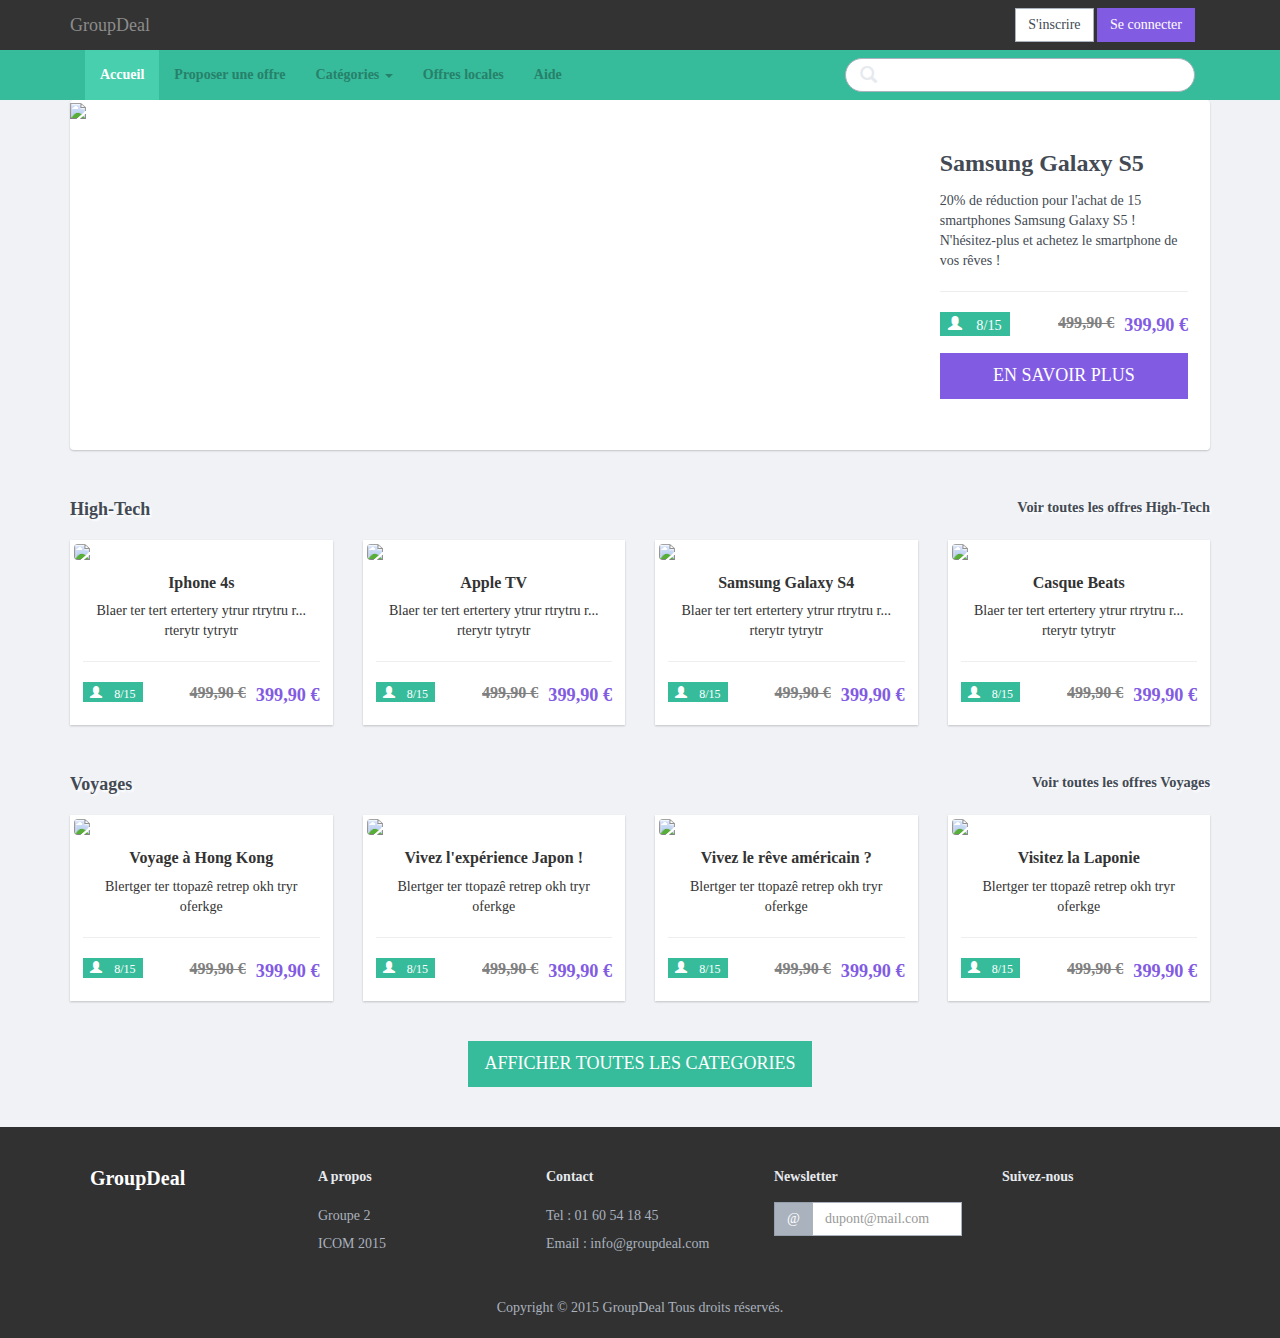
==== app/components/home/index.html @ 7f579e36 "add home component" ====
<!DOCTYPE html>
<html ng-app='app'>
	<head>
		<meta charset="utf-8">
        
		<title>GroupDeal</title>
        
		<meta name="viewport" content="initial-scale=1,maximum-scale=1,user-scalable=no">
        
		<link rel="stylesheet" href="../../../assets/style/bootstrap/css/bootstrap.min.css">
		<link rel="stylesheet" href="../../../assets/style/bootflat/css/bootflat.min.css">
		<link rel="stylesheet" href="../../../assets/style/customcss/groupdeal.css">
        <link rel="stylesheet" type="text/css" href="http://fonts.googleapis.com/css?family=Raleway:300,400,500,600,700,800">

		<script type="text/javascript" src="http://w.sharethis.com/button/buttons.js"></script>
		<script type="text/javascript">
			stLight.options({publisher: "13577a47-f840-4d71-875f-cb350f617fa9", doNotHash: false, doNotCopy: false, hashAddressBar: false});
		</script>
        

	</head>

	<body style="background-color : rgb(241,242,246);">
        
        <!-- Header -->
        <gd-header></gd-header>

        
		<div class="container mainblock">
            
            <!-- Hot offer of the day --> 
			<div class="jumbotron">
				<div class="row row2">
					<div class="jumbotron-photo col-md-9">
						<img src="assets/hottopic/samsung.jpg">
					</div>
					<div class="jumbotron-contents col-md-3">
						<h2><strong>Samsung Galaxy S5</strong></h2>
						<p>20% de réduction pour l'achat de 15 smartphones Samsung Galaxy S5 ! N'hésitez-plus et achetez le smartphone de vos rêves !</p>

						<hr>
						<div>
                            <h4><span class="label label-info requestinfo"><span class="glyphicon glyphicon-user"> 8/15</span></span></h4>
							<label class="newprice">399,90 €</label>
							<label class="oldprice">499,90 €</label>
						</div>

						<button type="button" class="btn btn-lg btn-groupdeal btn-dayoffer">EN SAVOIR PLUS</button>
						
					</div>
				</div>
			</div>

			<div class="categorie bodystyle">
				<div class="row">
					<h2 class="cat-title">High-Tech  <span class="moreof"><a href="#">Voir toutes les offres High-Tech</a></span></h2>
					<div class="row">
						<div class="col-sm-6 col-md-3">
							<a href="#">
								<div class="thumbnail"><img class="img-rounded" src="assets/thumbnails/iphone4s.jpg">
									<div class="caption text-center">
										<h3>Iphone 4s</h3>
										<p>Blaer  ter tert ertertery ytrur rtrytru r... rterytr tytrytr</p>
										<hr>
										<div class="offerinfo">
                                            <h4><span class="label label-info requestinfo"><span class="glyphicon glyphicon-user"> 8/15</span></span></h4>
											<label class="newprice">399,90 €</label>
											<label class="oldprice">499,90 €</label>
										</div>
									</div>
								</div>
							</a>
						</div>
						<div class="col-sm-6 col-md-3">
							<a href="#">
								<div class="thumbnail"><img class="img-rounded" src="assets/thumbnails/appletv.jpg">
									<div class="caption text-center">
										<h3>Apple TV</h3>
										<p>Blaer  ter tert ertertery ytrur rtrytru r... rterytr tytrytr</p>
										<hr>
										<div class="offerinfo">
											<h4><span class="label label-info requestinfo"><span class="glyphicon glyphicon-user"> 8/15</span></h4>
											<label class="newprice">399,90 €</label>
											<label class="oldprice">499,90 €</label>
										</div>
									</div>
								</div>
							</a>
						</div>
						<div class="col-sm-6 col-md-3">
							<a href="#">
								<div class="thumbnail"><img class="img-rounded" src="assets/thumbnails/samsungs4.jpg">
									<div class="caption text-center">
										<h3>Samsung Galaxy S4</h3>
										<p>Blaer  ter tert ertertery ytrur rtrytru r... rterytr tytrytr</p>
										<hr>
										<div class="offerinfo">
											<h4><span class="label label-info requestinfo"><span class="glyphicon glyphicon-user"> 8/15</span></h4>
											<label class="newprice">399,90 €</label>
											<label class="oldprice">499,90 €</label>
										</div>
									</div>
								</div>
							</a>
						</div>
						<div class="col-sm-6 col-md-3">
							<a href="#">
								<div class="thumbnail"><img class="img-rounded" src="assets/thumbnails/beats.jpg">
									<div class="caption text-center">
										<h3>Casque Beats</h3>
										<p>Blaer  ter tert ertertery ytrur rtrytru r... rterytr tytrytr</p>
										<hr>
										<div class="offerinfo">
											<h4><span class="label label-info requestinfo"><span class="glyphicon glyphicon-user"> 8/15</span></h4>
											<label class="newprice">399,90 €</label>
											<label class="oldprice">499,90 €</label>
										</div>
									</div>
								</div>
							</a>
						</div>
					</div>
				</div>

				<div class="row">
					<h2 class="cat-title">Voyages  <span class="moreof"><a href="#">Voir toutes les offres Voyages</a></span></h2>
					<div class="row">
						<div class="col-sm-6 col-md-3">
							<a href="#">
								<div class="thumbnail"><img class="img-rounded" src="assets/thumbnails/hk.jpg">
									<div class="caption text-center">
										<h3>Voyage à Hong Kong</h3>
										<p>Blertger ter ttopazê retrep okh tryr oferkge</p>
										<hr>
										<div class="offerinfo">
											<h4><span class="label label-info requestinfo"><span class="glyphicon glyphicon-user"> 8/15</span></h4>
											<label class="newprice">399,90 €</label>
											<label class="oldprice">499,90 €</label>
										</div>
									</div>
								</div>
							</a>
						</div>
						<div class="col-sm-6 col-md-3">
							<a href="#">
								<div class="thumbnail"><img class="img-rounded" src="assets/thumbnails/tokyo.jpg">
									<div class="caption text-center">
										<h3>Vivez l'expérience Japon !</h3>
										<p>Blertger ter ttopazê retrep okh tryr oferkge</p>
										<hr>
										<div class="offerinfo">
											<h4><span class="label label-info requestinfo"><span class="glyphicon glyphicon-user"> 8/15</span></h4>
											<label class="newprice">399,90 €</label>
											<label class="oldprice">499,90 €</label>
										</div>
									</div>
								</div>
							</a>
						</div>
						<div class="col-sm-6 col-md-3">
							<a href="#">
								<div class="thumbnail"><img class="img-rounded" src="assets/thumbnails/ny.jpg">
									<div class="caption text-center">
										<h3>Vivez le rêve américain ?</h3>
										<p>Blertger ter ttopazê retrep okh tryr oferkge</p>
										<hr>
										<div class="offerinfo">
											<h4><span class="label label-info requestinfo"><span class="glyphicon glyphicon-user"> 8/15</span></h4>
											<label class="newprice">399,90 €</label>
											<label class="oldprice">499,90 €</label>
										</div>
									</div>
								</div>
							</a>
						</div>
						<div class="col-sm-6 col-md-3">
							<a href="#">
								<div class="thumbnail"><img class="img-rounded" src="assets/thumbnails/laponie.jpg">
									<div class="caption text-center">
										<h3>Visitez la Laponie</h3>
										<p>Blertger ter ttopazê retrep okh tryr oferkge</p>
										<hr>
										<div class="offerinfo">
											<h4><span class="label label-info requestinfo"><span class="glyphicon glyphicon-user"> 8/15</span></h4>
											<label class="newprice">399,90 €</label>
											<label class="oldprice">499,90 €</label>
										</div>
									</div>
								</div>
							</a>
						</div>
					</div>
				</div>

				<div class="row text-center">
					<button type="button" class="showmore btn btn-lg btn-info">AFFICHER TOUTES LES CATEGORIES</button>
				</div>
			</div>
		</div>
                        
        <gd-footer></gd-footer>

        <!-- Jquery bootstrap bootflat -->
		<script type="text/javascript" src="../../../assets/js/vendor/jquery-1.11.2.min.js"></script>
		<script type="text/javascript" src="../../../assets/js/bootstrap/bootstrap.min.js"></script>
		<script type="text/javascript" src="../../../assets/js/bootflat/icheck.min.js"></script>
		<script type="text/javascript" src="../../../assets/js/bootflat/jquery.fs.selecter.min.js"></script>
		<script type="text/javascript" src="../../../assets/js/bootflat/jquery.fs.stepper.min.js"></script>
                        
        <!-- Angularjs related js files -->
        <script type="text/javascript" src="../../../assets/js/angular/angular.min.js"></script>
        <script type="text/javascript" src="../../app.module.js"></script>
                        
        <script type="text/javascript" src="../../shared/header/header.module.js"></script>
        <script type="text/javascript" src="../../shared/header/header.directive.js"></script>
        
        <script type="text/javascript" src="../../shared/footer/footer.module.js"></script>
        <script type="text/javascript" src="../../shared/footer/footer.directive.js"></script>
                        
        <script type="text/javascript" src="../home/home.module.js"></script>
        
        <!-- External plugins -->
        <script type="text/javascript" src="http://w.sharethis.com/button/buttons.js"></script>
		<script type="text/javascript">
			stLight.options({publisher: "13577a47-f840-4d71-875f-cb350f617fa9", doNotHash: false, doNotCopy: false, hashAddressBar: false});
		</script>

	</body>
</html>
---- assets/style/bootflat/css/bootflat.min.css ----
/*
 * bootflat 2.0.4
 *
 * Description: BOOTFLAT is an open source Flat UI KIT based on Bootstrap 3.2.0 CSS framework. It provides a faster, easier and less repetitive way for web developers to create elegant web apps.
 *
 * Homepage: http://bootflat.github.com/
 *
 * By @Flathemes <info@flathemes.com>
 *
 * Last modify time: 2014-09-03
 *
 * Licensed under the MIT license. Please see LICENSE for more information.
 *
 * Copyright 2013 FLATHEMES.
 *
 */

body{font-family:'Open Sans','Helvetica Neue',Helvetica,Arial,sans-serif;color:#434a54;background-color:#fff}a{color:#3bafda;text-decoration:none}a:focus,a:hover{color:#4fc1e9;text-decoration:none}a:focus{outline:0}.h1,.h2,.h3,.h4,.h5,.h6,h1,h2,h3,h4,h5,h6{font-family:inherit;font-weight:700;line-height:1.1;color:inherit}.h1 small,.h2 small,.h3 small,.h4 small,.h5 small,.h6 small,h1 small,h2 small,h3 small,h4 small,h5 small,h6 small{color:#e7e9ec}h1,h2,h3{margin-top:30px;margin-bottom:15px}h4,h5,h6{margin-top:15px;margin-bottom:15px}h6{font-weight:400}.h1,h1{font-size:51px}.h2,h2{font-size:43px}.h3,h3{font-size:30px}.h4,h4{font-size:19px}.h5,h5{font-size:18px}.h6,h6{font-size:14px}blockquote{border-left:3px solid #ccd1d9}.img-rounded{border-radius:4px;-webkit-border-radius:4px;-moz-border-radius:4px}.img-comment{margin:24px 0;font-size:15px;font-style:italic;line-height:1.2}.btn{color:#fff}.btn,.btn.disabled,.btn[disabled]{background-color:#aab2bd;border-color:#aab2bd}.btn.active,.btn:active,.btn:focus,.btn:hover{color:#fff;background-color:#ccd1d9;border-color:#ccd1d9;outline:0!important}.btn.active,.btn:active{-webkit-box-shadow:inset 0 1px 2px rgba(0,0,0,.125);-moz-box-shadow:inset 0 1px 2px rgba(0,0,0,.125);box-shadow:inset 0 1px 2px rgba(0,0,0,.125)}.btn.disabled,.btn[disabled]{filter:alpha(opacity=45);opacity:.45}.btn-link,.btn-link.active,.btn-link.disabled,.btn-link:active,.btn-link:focus,.btn-link:hover,.btn-link[disabled]{color:#3bafda;background-color:transparent; border-color:transparent;-webkit-box-shadow:none;-moz-box-shadow:none;box-shadow:none}.btn-link:focus,.btn-link:hover{text-decoration:underline}.btn-default{color:#434a54;border-color:#aab2bd!important}.btn-default.active,.btn-default:active,.btn-default:focus,.btn-default:hover{background-color:#ccd1d9;border-color:#ccd1d9}.btn-default,.btn-default.disabled,.btn-default[disabled]{background-color:#fff}.open .dropdown-toggle.btn-default{background-color:#ccd1d9;border-color:#ccd1d9}.btn-primary,.btn-primary.active,.btn-primary.disabled,.btn-primary:active,.btn-primary[disabled]{background-color:#3bafda;border-color:#3bafda}.btn-primary:focus,.btn-primary:hover,.open .dropdown-toggle.btn-primary{background-color:#4fc1e9;border-color:#4fc1e9}.btn-info,.btn-info.active,.btn-info.disabled,.btn-info:active,.btn-info[disabled]{background-color:#37bc9b;border-color:#37bc9b}.btn-info:focus,.btn-info:hover,.open .dropdown-toggle.btn-info{background-color:#48cfad;border-color:#48cfad}.btn-success,.btn-success.active,.btn-success.disabled,.btn-success:active,.btn-success[disabled]{background-color:#8cc152;border-color:#8cc152}.btn-success:focus,.btn-success:hover,.open .dropdown-toggle.btn-success{background-color:#a0d468;border-color:#a0d468}.btn-warning,.btn-warning.active,.btn-warning.disabled,.btn-warning:active,.btn-warning[disabled]{background-color:#f6bb42;border-color:#f6bb42}.btn-warning:focus,.btn-warning:hover,.open .dropdown-toggle.btn-warning{background-color:#ffce54;border-color:#ffce54}.btn-danger,.btn-danger .open .dropdown-toggle.btn,.btn-danger.active,.btn-danger.disabled,.btn-danger:active,.btn-danger[disabled]{background-color:#da4453;border-color:#da4453}.btn-danger:focus,.btn-danger:hover,.open .dropdown-toggle.btn-danger{background-color:#ed5565;border-color:#ed5565}.btn-group.open .dropdown-toggle{-webkit-box-shadow:inset 0 1px 2px rgba(0,0,0,.125);-moz-box-shadow:inset 0 1px 2px rgba(0,0,0,.125);box-shadow:inset 0 1px 2px rgba(0,0,0,.125)}.btn-group .btn{border-left-color:#96a0ad}.btn-group .btn-default.active,.btn-group .btn-default:active,.btn-group .btn-default:focus,.btn-group.open .btn-default.dropdown-toggle{color:#fff}.btn-group .btn-primary,.btn-group .btn-primary.active,.btn-group .btn-primary:active,.btn-group .btn-primary:focus{border-left-color:#269ecb}.btn-group .btn-success,.btn-group .btn-success.active,.btn-group .btn-success:active,.btn-group .btn-success:focus{border-left-color:#7ab03f}.btn-group .btn-warning,.btn-group .btn-warning.active,.btn-group .btn-warning:active,.btn-group .btn-warning:focus{border-left-color:#efa50b}.btn-group .btn-danger,.btn-group .btn-danger.active,.btn-group .btn-danger:active,.btn-group .btn-danger:focus{border-left-color:#d1293a}.btn-group .btn-info,.btn-group .btn-info.active,.btn-group .btn-info:active,.btn-group .btn-info:focus{border-left-color:#2fa084}.btn-group .btn-danger:first-child,.btn-group .btn-info:first-child,.btn-group .btn-primary:first-child,.btn-group .btn-success:first-child,.btn-group .btn-warning:first-child,.btn-group .btn:first-child{border-left-color:transparent}.btn-group-vertical .btn,.btn-group-vertical .btn-group .btn-primary{border-top-color:#96a0ad!important}.btn-group-vertical .btn-group .btn-primary,.btn-group-vertical .btn-primary,.btn-group-vertical .btn-primary.active,.btn-group-vertical .btn-primary:active,.btn-group-vertical .btn-primary:focus{border-top-color:#269ecb!important}.btn-group-vertical .btn-group .btn-success,.btn-group-vertical .btn-success,.btn-group-vertical .btn-success.active,.btn-group-vertical .btn-success:active,.btn-group-vertical .btn-success:focus{border-top-color:#7ab03f!important}.btn-group-vertical .btn-group .btn-warning,.btn-group-vertical .btn-warning,.btn-group-vertical .btn-warning.active,.btn-group-vertical .btn-warning:active,.btn-group-vertical .btn-warning:focus{border-top-color:#efa50b!important}.btn-group-vertical .btn-danger,.btn-group-vertical .btn-danger.active,.btn-group-vertical .btn-danger:active,.btn-group-vertical .btn-danger:focus,.btn-group-vertical .btn-group .btn-danger{border-top-color:#d1293a!important}.btn-group-vertical .btn-group .btn-info,.btn-group-vertical .btn-info,.btn-group-vertical .btn-info.active,.btn-group-vertical .btn-info:active,.btn-group-vertical .btn-info:focus{border-top-color:#2fa084!important}.btn-group-vertical .btn-danger:first-child,.btn-group-vertical .btn-info:first-child,.btn-group-vertical .btn-primary:first-child,.btn-group-vertical .btn-success:first-child,.btn-group-vertical .btn-warning:first-child,.btn-group-vertical .btn:not(.btn-default):first-child{border-top:none}.badge,.label{background-color:#aab2bd}.badge-default,.label-default{color:#434a54;background-color:#fff; border:1px solid #aab2bd}.badge-primary,.label-primary{background-color:#3bafda;border-color:#3bafda}.badge-success,.label-success{background-color:#8cc152;border-color:#8cc152}.badge-danger,.label-danger{background-color:#da4453;border-color:#da4453}.badge-warning,.label-warning{background-color:#f6bb42;border-color:#f6bb42}.badge-info,.label-info{background-color:#37bc9b;border-color:#37bc9b}.tooltip-inner{color:#fff;background-color:#434a54}.tooltip.top .tooltip-arrow,.tooltip.top-left .tooltip-arrow,.tooltip.top-right .tooltip-arrow{border-top-color:#434a54}.tooltip.right .tooltip-arrow{border-right-color:#434a54}.tooltip.left .tooltip-arrow{border-left-color:#434a54}.tooltip.bottom .tooltip-arrow,.tooltip.bottom-left .tooltip-arrow,.tooltip.bottom-right .tooltip-arrow{border-bottom-color:#434a54}.popover{color:#fff; background-color:#434a54;border-color:#434a54}.popover-title{padding-bottom:0;font-weight:700;color:#aab2bd;background-color:transparent;border-bottom:none}.popover.top .arrow,.popover.top .arrow:after{border-top-color:#434a54}.popover.right .arrow,.popover.right .arrow:after{border-right-color:#434a54}.popover.bottom .arrow,.popover.bottom .arrow:after{border-bottom-color:#434a54}.popover.left .arrow,.popover.left .arrow:after{border-left-color:#434a54}.progress{background-color:#e6e9ed;-webkit-box-shadow:none;-moz-box-shadow:none;box-shadow:none}.progress-bar{background-color:#3bafda;-webkit-box-shadow:none;-moz-box-shadow:none;box-shadow:none}.progress-bar-success{background-color:#8cc152}.progress-bar-info{background-color:#37bc9b}.progress-bar-warning{background-color:#f6bb42}.progress-bar-danger{background-color:#da4453}.breadcrumb{color:#434a54;background-color:#e6e9ed}.breadcrumb>.active{color:#434a54}.breadcrumb a{color:#3bafda}.breadcrumb-arrow{height:36px; padding:0;line-height:36px;list-style:none;background-color:#e6e9ed}.breadcrumb-arrow li:first-child a{border-radius:4px 0 0 4px;-webkit-border-radius:4px 0 0 4px;-moz-border-radius:4px 0 0 4px}.breadcrumb-arrow li,.breadcrumb-arrow li a,.breadcrumb-arrow li span{display:inline-block;vertical-align:top}.breadcrumb-arrow li:not(:first-child){margin-left:-5px}.breadcrumb-arrow li+li:before{padding:0;content:""}.breadcrumb-arrow li span{padding:0 10px}.breadcrumb-arrow li a,.breadcrumb-arrow li:not(:first-child) span{height:36px; padding:0 10px 0 25px;line-height:36px}.breadcrumb-arrow li:first-child a{padding:0 10px}.breadcrumb-arrow li a{position:relative;color:#fff;text-decoration:none;background-color:#3bafda;border:1px solid #3bafda}.breadcrumb-arrow li:first-child a{padding-left:10px}.breadcrumb-arrow li a:after,.breadcrumb-arrow li a:before{position:absolute;top:-1px;width:0;height:0;content:'';border-top:18px solid transparent;border-bottom:18px solid transparent}.breadcrumb-arrow li a:before{right:-10px;z-index:3;border-left-color:#3bafda;border-left-style:solid;border-left-width:11px}.breadcrumb-arrow li a:after{right:-11px;z-index:2;border-left:11px solid #2494be}.breadcrumb-arrow li a:focus,.breadcrumb-arrow li a:hover{background-color:#4fc1e9;border:1px solid #4fc1e9}.breadcrumb-arrow li a:focus:before,.breadcrumb-arrow li a:hover:before{border-left-color:#4fc1e9}.breadcrumb-arrow li a:active{background-color:#2494be;border:1px solid #2494be}.breadcrumb-arrow li a:active:after,.breadcrumb-arrow li a:active:before{border-left-color:#2494be}.breadcrumb-arrow li span{color:#434a54}.pagination>li>a,.pagination>li>span{color:#434a54;background-color:#fff;border-color:#ccd1d9}.pagination>li>a:focus,.pagination>li>a:hover,.pagination>li>span:focus,.pagination>li>span:hover{color:#fff;background-color:#ccd1d9;border-color:#ccd1d9}.pagination>.active>a,.pagination>.active>a:focus,.pagination>.active>a:hover,.pagination>.active>span,.pagination>.active>span:focus,.pagination>.active>span:hover{color:#fff;background-color:#8cc152;border-color:#8cc152}.pagination>.disabled>a,.pagination>.disabled>a:focus,.pagination>.disabled>a:hover,.pagination>.disabled>span,.pagination>.disabled>span:focus,.pagination>.disabled>span:hover{color:#e6e9ed;background-color:#fff;border-color:#ccd1d9}.pager li>a,.pager li>span{color:#fff;background-color:#8cc152;border-color:#8cc152}.pager li>a:focus,.pager li>a:hover{background-color:#a0d468;border-color:#a0d468}.pager .disabled>a,.pager .disabled>a:focus,.pager .disabled>a:hover,.pager .disabled>span{color:#e6e9ed;background-color:#fff;border-color:#e6e9ed}.form-control{color:#434a54;border-color:#aab2bd}.form-control,.form-control:focus{-webkit-box-shadow:none;-moz-box-shadow:none;box-shadow:none}.form-control:focus{border-color:#3bafda}.form-control:-ms-input-placeholder,.form-control::-moz-placeholder,.form-control::-webkit-input-placeholder{color:#e6e9ed}.form-control.disabled,.form-control[disabled]{background-color:#e6e9ed;border-color:#e6e9ed}.input-group-btn .btn+.btn{border-color:#96a0ad;border-style:solid; border-width:1px}.input-group-btn .btn+.btn.btn-default{border-color:#ededed}.input-group-btn .btn+.btn.btn-primary{border-color:#269ecb}.input-group-btn .btn+.btn.btn-info{border-color:#2fa084}.input-group-btn .btn+.btn.btn-success{border-color:#7ab03f}.input-group-btn .btn+.btn.btn-warning{border-color:#f4af20}.input-group-btn .btn+.btn.btn-danger{border-color:#d1293a}.input-group-addon{color:#fff;background-color:#aab2bd;border-color:#96a0ad}.input-group-addon .checkbox,.input-group-addon .radio{margin:-3px 0 -4px!important}.form-search .search-query,.form-search .search-query:first-child,.form-search .search-query:last-child{padding:0 17px;border-radius:17px;-webkit-border-radius:17px;-moz-border-radius:17px}.input-group .form-control:last-child{border-top-left-radius:0;border-bottom-left-radius:0;-webkit-border-top-left-radius:0;-moz-border-radius-topleft:0;-webkit-border-bottom-left-radius:0;-moz-border-radius-bottomleft:0}.input-group .form-control:first-child{border-top-right-radius:0;border-bottom-right-radius:0;-webkit-border-top-right-radius:0;-moz-border-radius-topright:0;-webkit-border-bottom-right-radius:0;-moz-border-radius-bottomright:0}.form-search .btn{border-radius:17px;-webkit-border-radius:17px;-moz-border-radius:17px}.search-only{position:relative}.search-only .search-icon{position:absolute;top:2px;left:8.5px;z-index:20;width:30px;font-size:17px;line-height:30px;color:#e6e9ed;text-align:center}.search-only .form-control:last-child{padding-left:40px}.has-success .checkbox,.has-success .checkbox-inline,.has-success .control-label,.has-success .help-block,.has-success .radio,.has-success .radio-inline{color:#8cc152}.has-success .form-control,.has-success .form-control:focus{border-color:#8cc152;-webkit-box-shadow:none;-moz-box-shadow:none;box-shadow:none}.has-success .input-group-addon{background-color:#8cc152;border-color:#8cc152}.has-success .form-control-feedback{color:#8cc152}.has-warning .checkbox,.has-warning .checkbox-inline,.has-warning .control-label,.has-warning .help-block,.has-warning .radio,.has-warning .radio-inline{color:#f6bb42}.has-warning .form-control,.has-warning .form-control:focus{border-color:#f6bb42;-webkit-box-shadow:none;-moz-box-shadow:none;box-shadow:none}.has-warning .input-group-addon{background-color:#f6bb42;border-color:#f6bb42}.has-warning .form-control-feedback{color:#f6bb42}.has-error .checkbox,.has-error .checkbox-inline,.has-error .control-label,.has-error .help-block,.has-error .radio,.has-error .radio-inline{color:#da4453}.has-error .form-control,.has-error .form-control:focus{border-color:#da4453;-webkit-box-shadow:none;-moz-box-shadow:none;box-shadow:none}.has-error .input-group-addon{background-color:#da4453;border-color:#da4453}.has-error .form-control-feedback{color:#da4453}.stepper .stepper-input{overflow:hidden;-moz-appearance:textfield}.stepper .stepper-input::-webkit-inner-spin-button,.stepper .stepper-input::-webkit-outer-spin-button{-webkit-appearance:none;margin:0}.stepper .stepper-arrow{position:absolute;right:15px;display:block;width:20px;height:50%;text-indent:-99999px;cursor:pointer; background-color:#3bafda}.stepper .stepper-arrow:active,.stepper .stepper-arrow:hover{background-color:#4fc1e9}.stepper .up{top:0;border:1px solid #269ecb;border-top-right-radius:3px;-webkit-border-top-right-radius:3px;-moz-border-radius-topright:3px}.stepper .down{bottom:0;border-bottom-right-radius:3px;-webkit-border-bottom-right-radius:3px;-moz-border-radius-bottomright:3px}.stepper .down::before,.stepper .up::before{position:absolute;width:0;height:0; content:"";border-right:4px solid transparent;border-left:4px solid transparent}.stepper .up::before{top:5px;left:5px;border-bottom:4px solid #fff}.stepper .down:before{bottom:5px;left:6px;border-top:4px solid #fff}.stepper.disabled .stepper-arrow{background-color:#3bafda;filter:alpha(opacity=45);opacity:.45}.selecter{position:relative;z-index:1; display:block;max-width:100%;outline:0}.selecter .selecter-element{position:absolute;left:0;z-index:0;display:none;width:100%;height:100%;filter:alpha(opacity=0);opacity:0;*left:-999999px}.selecter .selecter-element,.selecter .selecter-element:focus{outline:0;-webkit-tap-highlight-color:rgba(255,255,255,0);-webkit-tap-highlight-color:transparent}.selecter .selecter-selected{position:relative;z-index:2;display:block;padding:6px 10px;overflow:hidden;text-overflow:clip;cursor:pointer; background-color:#fff;border:1px solid #aab2bd;border-radius:4px;-webkit-border-radius:4px;-moz-border-radius:4px}.selecter .selecter-selected:after{position:absolute;top:14px;right:10px;width:0;height:0;content:"";border-top:4px solid #000;border-right:4px solid transparent;border-left:4px solid transparent}.selecter .selecter-options{position:absolute;top:100%;left:0;z-index:50;display:none;width:100%;max-height:260px;overflow:auto;overflow-x:hidden;background-color:#fff; border:1px solid #aab2bd;border-width:0 1px 1px;border-radius:0 0 4px 4px;-webkit-box-shadow:0 6px 12px rgba(0,0,0,.175);-moz-box-shadow:0 6px 12px rgba(0,0,0,.175);box-shadow:0 6px 12px rgba(0,0,0,.175);-webkit-border-radius:0 0 4px 4px;-moz-border-radius:0 0 4px 4px;*width:auto}.selecter .selecter-group{display:block;padding:5px 10px 4px;font-size:11px;color:#aab2bd;text-transform:uppercase;background-color:#f5f7fa; border-bottom:1px solid #e6e9ed}.selecter .selecter-item{display:block;width:100%;padding:6px 10px;margin:0;overflow:hidden;text-overflow:ellipsis;cursor:pointer; background-color:#fff;border-bottom:1px solid #e6e9ed}.selecter .selecter-item.selected{color:#fff;background-color:#3bafda;border-bottom-color:#4fc1e9}.selecter .selecter-item.disabled{color:#aab2bd;cursor:default}.selecter .selecter-item:first-child{border-radius:0;-webkit-border-radius:0;-moz-border-radius:0}.selecter .selecter-item:last-child{border-bottom:0;border-radius:0 0 4px 4px;-webkit-border-radius:0 0 4px 4px;-moz-border-radius:0 0 4px 4px}.selecter .selecter-item:hover{background-color:#e6e9ed}.selecter .selecter-item.selected:hover{background-color:#3bafda}.selecter .selecter-item.disabled:hover,.selecter.disabled .selecter-item:hover,.selecter:hover .selecter-selected{background-color:#fff}.selecter.open{z-index:3;outline:0}.selecter.open .selecter-selected{z-index:51;border:1px solid #3bafda;border-radius:4px 4px 0 0;-webkit-border-radius:4px 4px 0 0;-moz-border-radius:4px 4px 0 0}.selecter.focus .selecter-selected,.selecter.open .selecter-selected{background-color:#fff}.selecter.cover .selecter-options{top:0;border-width:1px;border-radius:4px;-webkit-border-radius:4px;-moz-border-radius:4px}.selecter.cover .selecter-options .selecter-item.first{border-radius:4px 4px 0 0;-webkit-border-radius:4px 4px 0 0;-moz-border-radius:4px 4px 0 0}.selecter.cover.open .selecter-selected{z-index:49;border-radius:4px 4px 0 0;-webkit-border-radius:4px 4px 0 0;-moz-border-radius:4px 4px 0 0}.selecter.bottom .selecter-options{top:auto;bottom:100%; border-width:1px 1px 0}.selecter.bottom .selecter-item:last-child{border:none;border-radius:0;-webkit-border-radius:0;-moz-border-radius:0}.selecter.bottom.open .selecter-selected{border-radius:0 0 4px 4px;-webkit-border-radius:0 0 4px 4px;-moz-border-radius:0 0 4px 4px}.selecter.bottom.open .selecter-options{border-radius:4px 4px 0 0;-webkit-border-radius:4px 4px 0 0;-moz-border-radius:4px 4px 0 0}.selecter.bottom.cover .selecter-options{top:auto;bottom:0}.selecter.bottom.cover.open .selecter-options,.selecter.bottom.cover.open .selecter-selected{border-radius:4px;-webkit-border-radius:4px;-moz-border-radius:4px}.selecter.multiple .selecter-options{position:static;display:block;width:100%;border-width:1px;border-radius:4px;box-shadow:none;-webkit-border-radius:4px;-moz-border-radius:4px}.selecter.disabled .selecter-selected{color:#aab2bd;cursor:default;background-color:#e6e9ed;border-color:#e6e9ed}.selecter.disabled .selecter-options{background-color:#e6e9ed;border-color:#e6e9ed}.selecter.disabled .selecter-group,.selecter.disabled .selecter-item{color:#aab2bd;cursor:default;background-color:#e6e9ed;border-color:#e6e9ed}.selecter.disabled .selecter-item.selected{color:#fff;background-color:#3bafda;filter:alpha(opacity=45);opacity:.45}.selecter .selecter-options.scroller{overflow:hidden}.selecter .selecter-options.scroller .scroller-content{max-height:260px;padding:0}.checkbox,.radio{padding-left:0;margin-top:0}.checkbox label,.radio label{position:relative;top:2px;padding-left:5px}.icheckbox_flat,.iradio_flat{display:inline-block;width:20px;height:20px;padding:0!important;margin:0;vertical-align:middle;cursor:pointer;background:url(../bootflat/img/check_flat/default.png) no-repeat;border:none;*display:inline}.icheckbox_flat{background-position:0 0}.icheckbox_flat.checked{background-position:-22px 0}.icheckbox_flat.disabled{cursor:default;background-position:-44px 0}.icheckbox_flat.checked.disabled{background-position:-66px 0}.iradio_flat{background-position:-88px 0}.iradio_flat.checked{background-position:-110px 0}.iradio_flat.disabled{cursor:default;background-position:-132px 0}.iradio_flat.checked.disabled{background-position:-154px 0}.toggle{height:32px}.toggle input[type=checkbox],.toggle input[type=radio]{width:0;height:0;padding:0;margin:0;text-indent:-100000px;filter:alpha(opacity=0);opacity:0}.toggle .handle{position:relative;top:-20px;left:0; display:block;width:50px;height:32px;background-color:#fff;border-radius:19px;-webkit-box-shadow:inset 0 0 0 1px #b8bfc8;-moz-box-shadow:inset 0 0 0 1px #b8bfc8;box-shadow:inset 0 0 0 1px #b8bfc8;-webkit-border-radius:19px;-moz-border-radius:19px}.toggle .handle:after,.toggle .handle:before{position:absolute;top:1px;left:1px;display:block;width:30px;height:30px; content:"";background-color:#fff;border-radius:30px;-webkit-box-shadow:inset 0 0 0 1px #b8bfc8,1px 1px 1px #c7ccd3;-moz-box-shadow:inset 0 0 0 1px #b8bfc8,1px 1px 1px #c7ccd3;box-shadow:inset 0 0 0 1px #b8bfc8,1px 1px 1px #c7ccd3;-webkit-transition:all .25s ease-in-out;-moz-transition:all .25s ease-in-out;transition:all .25s ease-in-out;-webkit-border-radius:30px;-moz-border-radius:30px}.toggle input[type=checkbox]:disabled+.handle,.toggle input[type=checkbox]:disabled+.handle:after,.toggle input[type=checkbox]:disabled+.handle:before,.toggle input[type=radio]:disabled+.handle,.toggle input[type=radio]:disabled+.handle:after,.toggle input[type=radio]:disabled+.handle:before{background-color:#e6e9ed;filter:alpha(opacity=60); opacity:.6}.toggle input[type=checkbox]:checked+.handle:before,.toggle input[type=radio]:checked+.handle:before{width:50px;background-color:#a0d468}.toggle input[type=checkbox]:checked+.handle:after,.toggle input[type=radio]:checked+.handle:after{left:20px;-webkit-box-shadow:inset 0 0 0 1px #f5f7fa,1px 1px 1px #c7ccd3;-moz-box-shadow:inset 0 0 0 1px #f5f7fa,1px 1px 1px #c7ccd3;box-shadow:inset 0 0 0 1px #f5f7fa,1px 1px 1px #c7ccd3}.calendar{padding:20px;color:#fff;background-color:#fd9883;border-radius:4px;-webkit-box-shadow:0 1px 2px rgba(0,0,0,.2);-moz-box-shadow:0 1px 2px rgba(0,0,0,.2);box-shadow:0 1px 2px rgba(0,0,0,.2);-webkit-border-radius:4px;-moz-border-radius:4px}.calendar .unit{float:left;width:14.28%;text-align:center}.calendar .years .prev{text-align:left}.calendar .years .next{text-align:right}.calendar .years .next em,.calendar .years .prev em{position:relative;display:inline-block;width:34px;height:34px;cursor:pointer;border:1px solid #fff;border-radius:50%;-webkit-border-radius:50%;-moz-border-radius:50%}.calendar .years .next em:before,.calendar .years .prev em:before{position:absolute;display:block;width:0;height:0;margin-top:6px;font-size:0;content:"";border-style:solid;border-width:7px}.calendar .years .prev em:before{top:3px;left:4px;border-color:transparent #fff transparent transparent}.calendar .years .next em:before{top:3px;left:13px;border-color:transparent transparent transparent #fff}.calendar .years .next em:active,.calendar .years .next em:hover,.calendar .years .prev em:active,.calendar .years .prev em:hover{border-color:#e9573f}.calendar .years .prev em:active:before,.calendar .years .prev em:hover:before{border-color:transparent #e9573f transparent transparent}.calendar .years .next em:active:before,.calendar .years .next em:hover:before{border-color:transparent transparent transparent #e9573f}.calendar .years .monyear{float:left;width:71.42%;height:34px;line-height:34px;text-align:center}.calendar .days{padding-top:15px; margin-top:15px;border-top:1px solid #ee7f6d}.calendar .days .unit{height:34px; margin-bottom:3px;line-height:34px;text-align:center}.calendar .days .unit b{width:34px;height:34px;font-weight:400;border-radius:50%;-webkit-border-radius:50%;-moz-border-radius:50%}.calendar .days .unit.active b,.calendar .days .unit:active b,.calendar .days .unit:hover b{display:inline-block;color:#e9573f;cursor:pointer;background-color:#fff;-webkit-transition:all .2s ease-in-out;-moz-transition:all .2s ease-in-out;transition:all .2s ease-in-out}.calendar .days .unit.older b{width:auto;height:auto;color:#e9573f;cursor:default;background-color:transparent}.pricing ul{padding:0;list-style:none}.pricing .unit{position:relative;display:inline-block;min-width:250px;text-align:center;border-radius:4px;-webkit-box-shadow:0 1px 2px rgba(0,0,0,.2);-moz-box-shadow:0 1px 2px rgba(0,0,0,.2);box-shadow:0 1px 2px rgba(0,0,0,.2);-webkit-border-radius:4px;-moz-border-radius:4px}.pricing .unit.active{top:5px;z-index:1;margin-right:-36px;margin-left:-36px;-webkit-box-shadow:0 0 8px rgba(0,0,0,.6);-moz-box-shadow:0 0 8px rgba(0,0,0,.6);box-shadow:0 0 8px rgba(0,0,0,.6)}.pricing .unit.active .price-title h3{font-size:40px}@media screen and (max-width:767px){.pricing .unit{display:block;margin-bottom:20px}.pricing .unit.active{top:0;margin-right:0;margin-left:0}.pricing .unit.active .price-title h3{font-size:30px}}.pricing .price-title{padding:20px 20px 10px;color:#fff;border-top-left-radius:4px;border-top-right-radius:4px;-webkit-border-top-left-radius:4px;-moz-border-radius-topleft:4px;-webkit-border-top-right-radius:4px;-moz-border-radius-topright:4px}.pricing .price-title h3,.pricing .price-title h3>p{margin:0}.pricing .price-body{padding:20px 20px 10px}.pricing .price-body ul{padding-top:10px}.pricing .price-body li{margin-bottom:10px}.pricing .price-body h4{margin:0}.pricing .price-foot{padding:20px;background-color:#e6e9ed;border-bottom-right-radius:4px;border-bottom-left-radius:4px;-webkit-border-bottom-left-radius:4px;-moz-border-radius-bottomleft:4px;-webkit-border-bottom-right-radius:4px;-moz-border-radius-bottomright:4px}.pricing .price-primary .price-title{background-color:#4fc1e9}.pricing .price-primary .price-body{background-color:#d7f1fa}.pricing .price-primary .price-body ul{border-top:1px solid #aae1f4}.pricing .price-success .price-title{background-color:#a0d468}.pricing .price-success .price-body{background-color:#ebf6df}.pricing .price-success .price-body ul{border-top:1px solid #d2ebb7}.pricing .price-warning .price-title{background-color:#ffce54}.pricing .price-warning .price-body{background-color:#fffaed}.pricing .price-warning .price-body ul{border-top:1px solid #ffebba}.alert h4{margin-bottom:10px;font-weight:700}.alert-dismissable .close{color:#000}.alert-info{background-color:#7cd1ef;border:#4fc1e9}.alert-warning{background-color:#ffdd87;border:#ffce54}.alert-danger{background-color:#f2838f;border:#ed5565}.alert-success{background-color:#b9df90;border:#a0d468}.alert .alert-link{text-decoration:underline; cursor:pointer;filter:alpha(opacity=65);opacity:.65}.alert .alert-link:focus,.alert .alert-link:hover{filter:alpha(opacity=45);opacity:.45}.alert .btn-link,.alert .btn-link:focus,.alert .btn-link:hover{color:#000;filter:alpha(opacity=65);opacity:.65}.alert .btn-link:focus,.alert .btn-link:hover{text-decoration:none;filter:alpha(opacity=40);opacity:.4}.nav-tabs{background-color:#e6e9ed; border-bottom:none;border-radius:4px 4px 0 0;-webkit-border-radius:4px 4px 0 0;-moz-border-radius:4px 4px 0 0}.nav-tabs>li{margin-bottom:0;border-left:1px solid #ccd1d9}.nav-tabs>li:first-child{border-left:none}.nav-tabs>li>a{margin-right:0;color:#434a54;border:none;border-radius:0;-webkit-border-radius:0;-moz-border-radius:0}.nav-tabs>li:first-child>a{border-radius:4px 0 0;-webkit-border-radius:4px 0 0;-moz-border-radius:4px 0 0}.nav-tabs>li>a:focus,.nav-tabs>li>a:hover{background-color:#f5f7fa;border:none}.nav-tabs>li.active>a,.nav-tabs>li.active>a:focus,.nav-tabs>li.active>a:hover{background-color:#fff!important;border:none}.nav-tabs .dropdown-toggle,.nav-tabs .dropdown-toggle:focus,.nav-tabs .dropdown-toggle:hover{color:#434a54}.nav-tabs li.dropdown.open .dropdown-toggle{color:#434a54;background-color:#f5f7fa}.nav-tabs li.dropdown.active.open .dropdown-toggle{color:#434a54}.nav-tabs .dropdown-toggle .caret,.nav-tabs .dropdown-toggle:focus .caret,.nav-tabs .dropdown-toggle:hover .caret,.nav-tabs li.dropdown.active .dropdown-toggle .caret,.nav-tabs li.dropdown.active.open .dropdown-toggle .caret,.nav-tabs li.dropdown.open .caret,.nav-tabs li.dropdown.open a:focus .caret,.nav-tabs li.dropdown.open a:hover .caret,.nav-tabs li.dropdown.open.active .caret{border-top-color:#434a54;border-bottom-color:#434a54}.nav-tabs.nav-justified>li>a{margin-bottom:0;text-align:center}.nav-tabs.nav-justified>.dropdown .dropdown-menu{top:auto;left:auto}.nav-tabs.nav-justified>li>a{border-radius:0;-webkit-border-radius:0;-moz-border-radius:0}.nav-tabs.nav-justified>li:first-child>a{border-radius:4px 0 0;-webkit-border-radius:4px 0 0;-moz-border-radius:4px 0 0}.nav-tabs.nav-justified>li:last-child>a{border-radius:0 4px 0 0;-webkit-border-radius:0 4px 0 0;-moz-border-radius:0 4px 0 0}.nav-tabs.nav-justified>.active>a,.nav-tabs.nav-justified>.active>a:focus,.nav-tabs.nav-justified>.active>a:hover{border:none}@media (min-width:768px){.nav-tabs.nav-justified>li>a{border-bottom:none;border-radius:0;-webkit-border-radius:0;-moz-border-radius:0}.nav-tabs.nav-justified>.active>a,.nav-tabs.nav-justified>.active>a:focus,.nav-tabs.nav-justified>.active>a:hover{border-bottom:none}}.tab-content{padding:10px}.tabs-below .nav-tabs{border-radius:0 0 4px 4px;-webkit-border-radius:0 0 4px 4px;-moz-border-radius:0 0 4px 4px}.tabs-below .nav-tabs>li:first-child>a{border-radius:0 0 0 4px;-webkit-border-radius:0 0 0 4px;-moz-border-radius:0 0 0 4px}.tabs-below .nav-tabs.nav-justified>li:last-child>a{border-radius:0 0 4px;-webkit-border-radius:0 0 4px;-moz-border-radius:0 0 4px}.tabs-left .nav-tabs>li,.tabs-right .nav-tabs>li{float:none;border-top:1px solid #ccd1d9;border-left:none}.tabs-left .nav-tabs>li:first-child,.tabs-right .nav-tabs>li:first-child{border-top:none}.tabs-left .nav-tabs>li>a,.tabs-right .nav-tabs>li>a{min-width:74px;margin-right:0}.tabs-left .nav-tabs{float:left;margin-right:19px;border-radius:4px 0 0 4px;-webkit-border-radius:4px 0 0 4px;-moz-border-radius:4px 0 0 4px}.tabs-left .nav-tabs>li:first-child>a{border-radius:4px 0 0;-webkit-border-radius:4px 0 0;-moz-border-radius:4px 0 0}.tabs-left .nav-tabs>li:last-child>a{border-radius:0 0 0 4px;-webkit-border-radius:0 0 0 4px;-moz-border-radius:0 0 0 4px}.tabs-right .nav-tabs{float:right;margin-left:19px;border-radius:0 4px 4px 0;-webkit-border-radius:0 4px 4px 0;-moz-border-radius:0 4px 4px 0}.tabs-right .nav-tabs>li:first-child>a{border-radius:0 4px 0 0;-webkit-border-radius:0 4px 0 0;-moz-border-radius:0 4px 0 0}.tabs-right .nav-tabs>li:last-child>a{border-radius:0 0 4px;-webkit-border-radius:0 0 4px;-moz-border-radius:0 0 4px}.nav-pills>li.active>a,.nav-pills>li.active>a:focus,.nav-pills>li.active>a:hover{color:#fff;background-color:#3bafda}.nav-pills>li>a{color:#3bafda}.nav-pills>li>a:hover{color:#434a54;background-color:#e6e9ed}.nav-pills>.active>a>.badge{color:#3bafda}.nav-pills .open>a,.nav-pills .open>a:focus,.nav-pills .open>a:hover{color:#434a54;background-color:#e6e9ed}.navbar-form{padding:0!important}.navbar-default{background-color:#37bc9b;border-color:#37bc9b}.navbar-default .btn-link,.navbar-default .navbar-brand,.navbar-default .navbar-link{color:#26816a}.navbar-default .btn-link:focus,.navbar-default .btn-link:hover,.navbar-default .navbar-brand:focus,.navbar-default .navbar-brand:hover,.navbar-default .navbar-link:hover{color:#fff;background-color:transparent}.navbar-default .navbar-nav>li>a,.navbar-default .navbar-text{color:#26816a}.navbar-default .navbar-nav>li>a:focus,.navbar-default .navbar-nav>li>a:hover{color:#fff}.navbar-default .navbar-nav>.active>a,.navbar-default .navbar-nav>.active>a:focus,.navbar-default .navbar-nav>.active>a:hover{color:#fff;background-color:#48cfad}.navbar-default .btn-link[disabled]:focus,.navbar-default .btn-link[disabled]:hover,.navbar-default .navbar-nav>.disabled>a,.navbar-default .navbar-nav>.disabled>a:focus,.navbar-default .navbar-nav>.disabled>a:hover,fieldset[disabled] .navbar-default .btn-link:focus,fieldset[disabled] .navbar-default .btn-link:hover{color:#2e9c81;background-color:transparent}.navbar-default .navbar-toggle{background-color:#26816a;border-color:#26816a}.navbar-default .navbar-toggle:focus,.navbar-default .navbar-toggle:hover{background-color:#2b957a;border-color:#2b957a}.navbar-default .navbar-toggle .icon-bar{background-color:#37bc9b}.navbar-default .navbar-collapse,.navbar-default .navbar-form{border-color:#48cfad}.navbar-default .navbar-nav>.open>a,.navbar-default .navbar-nav>.open>a:focus,.navbar-default .navbar-nav>.open>a:hover{color:#fff;background-color:#37bc9b}@media (max-width:767px){.navbar-default .navbar-nav .open .dropdown-menu>.divider,.navbar-default .navbar-nav>li>a:focus,.navbar-default .navbar-nav>li>a:hover{background-color:#48cfad}.navbar-default .navbar-nav .open .dropdown-menu>li>a{color:#26816a}.navbar-default .navbar-nav .open .dropdown-menu>.active>a,.navbar-default .navbar-nav .open .dropdown-menu>.active>a:focus,.navbar-default .navbar-nav .open .dropdown-menu>.active>a:hover,.navbar-default .navbar-nav .open .dropdown-menu>li>a:focus,.navbar-default .navbar-nav .open .dropdown-menu>li>a:hover{color:#fff;background-color:#48cfad}.navbar-default .navbar-nav .open .dropdown-menu>.dropdown-header{color:#26816a}.navbar-default .navbar-nav .open .dropdown-menu>.disabled>a,.navbar-default .navbar-nav .open .dropdown-menu>.disabled>a:focus,.navbar-default .navbar-nav .open .dropdown-menu>.disabled>a:hover{color:#2b957a}}.navbar-inverse{background-color:#333;border-color:#333}.navbar-inverse .btn-link,.navbar-inverse .navbar-brand,.navbar-inverse .navbar-link{color:#8c8c8c}.navbar-inverse .btn-link:focus,.navbar-inverse .btn-link:hover,.navbar-inverse .navbar-brand:focus,.navbar-inverse .navbar-brand:hover,.navbar-inverse .navbar-link:hover{color:#fff;background-color:transparent}.navbar-inverse .navbar-nav>li>a,.navbar-inverse .navbar-text{color:#8c8c8c}.navbar-inverse .navbar-nav>li>a:focus,.navbar-inverse .navbar-nav>li>a:hover{color:#fff}.navbar-inverse .navbar-nav>.active>a,.navbar-inverse .navbar-nav>.active>a:focus,.navbar-inverse .navbar-nav>.active>a:hover{color:#fff;background-color:#000}.navbar-inverse .btn-link[disabled]:focus,.navbar-inverse .btn-link[disabled]:hover,.navbar-inverse .navbar-nav>.disabled>a,.navbar-inverse .navbar-nav>.disabled>a:focus,.navbar-inverse .navbar-nav>.disabled>a:hover,fieldset[disabled] .navbar-inverse .btn-link:focus,fieldset[disabled] .navbar-inverse .btn-link:hover{color:#666;background-color:transparent}.navbar-inverse .navbar-toggle{background-color:#000;border-color:#000}.navbar-inverse .navbar-toggle:focus,.navbar-inverse .navbar-toggle:hover{background-color:#1a1a1a;border-color:#1a1a1a}.navbar-inverse .navbar-toggle .icon-bar{background-color:#8c8c8c}.navbar-inverse .navbar-collapse,.navbar-inverse .navbar-form{border-color:#000}.navbar-inverse .navbar-nav>.open>a,.navbar-inverse .navbar-nav>.open>a:focus,.navbar-inverse .navbar-nav>.open>a:hover{color:#fff;background-color:#000}@media (max-width:767px){.navbar-inverse .navbar-nav .open .dropdown-menu>.divider,.navbar-inverse .navbar-nav>li>a:focus,.navbar-inverse .navbar-nav>li>a:hover{background-color:#000}.navbar-inverse .navbar-nav .open .dropdown-menu>li>a{color:#8c8c8c}.navbar-inverse .navbar-nav .open .dropdown-menu>.active>a,.navbar-inverse .navbar-nav .open .dropdown-menu>.active>a:focus,.navbar-inverse .navbar-nav .open .dropdown-menu>.active>a:hover,.navbar-inverse .navbar-nav .open .dropdown-menu>li>a:focus,.navbar-inverse .navbar-nav .open .dropdown-menu>li>a:hover{color:#fff;background-color:#000}.navbar-inverse .navbar-nav .open .dropdown-menu>.dropdown-header{color:#bfbfbf}.navbar-inverse .navbar-nav .open .dropdown-menu>.disabled>a,.navbar-inverse .navbar-nav .open .dropdown-menu>.disabled>a:focus,.navbar-inverse .navbar-nav .open .dropdown-menu>.disabled>a:hover{color:#666}}.list-group{border-radius:4px;-webkit-box-shadow:0 1px 2px rgba(0,0,0,.2);-moz-box-shadow:0 1px 2px rgba(0,0,0,.2);box-shadow:0 1px 2px rgba(0,0,0,.2);-webkit-border-radius:4px;-moz-border-radius:4px}.list-group-item{border-color:transparent;border-top-color:#e6e9ed}.list-group-item:first-child{border-top:none}.list-group-item-heading,a.list-group-item{color:#434a54}a.list-group-item .list-group-item-heading{font-size:16px;color:#434a54}a.list-group-item:focus,a.list-group-item:hover{background-color:#e6e9ed}a.list-group-item.active,a.list-group-item.active:focus,a.list-group-item.active:hover{background-color:#4fc1e9;border-color:#4fc1e9}a.list-group-item.active .list-group-item-text,a.list-group-item.active:focus .list-group-item-text,a.list-group-item.active:hover .list-group-item-text{color:#fff}.list-group-item-primary{color:#22b1e3;background-color:#4fc1e9;border-color:#3bafda transparent transparent}.list-group-item-primary:first-child{border-color:transparent}a.list-group-item-primary{color:#126d8d}a.list-group-item-primary:focus,a.list-group-item-primary:hover{color:#fff}a.list-group-item-primary.active,a.list-group-item-primary:focus,a.list-group-item-primary:hover{background-color:#3bafda;border-color:#4fc1e9 transparent transparent}.list-group-item-success{color:#87c940;background-color:#a0d468;border-color:#8cc152 transparent transparent}.list-group-item-success:first-child{border-color:transparent}a.list-group-item-success{color:#537f24}a.list-group-item-success:focus,a.list-group-item-success:hover{color:#fff}a.list-group-item-success.active,a.list-group-item-success:focus,a.list-group-item-success:hover{background-color:#8cc152;border-color:#a0d468 transparent transparent}.list-group-item-warning{color:#ffbf21;background-color:#ffce54;border-color:#f6bb42 transparent transparent}.list-group-item-warning:first-child{border-color:transparent}a.list-group-item-warning{color:#876000}a.list-group-item-warning:focus,a.list-group-item-warning:hover{color:#fff}a.list-group-item-warning.active,a.list-group-item-warning:focus,a.list-group-item-warning:hover{background-color:#f6bb42;border-color:#ffce54 transparent transparent}.list-group-item-info{color:#2fb593;background-color:#48cfad;border-color:#37bc9b transparent transparent}.list-group-item-info:first-child{border-color:transparent}a.list-group-item-info{color:#1a6451}a.list-group-item-info:focus,a.list-group-item-info:hover{color:#fff}a.list-group-item-info.active,a.list-group-item-info:focus,a.list-group-item-info:hover{background-color:#37bc9b;border-color:#48cfad transparent transparent}.list-group-item-danger{color:#e8273b;background-color:#ed5565;border-color:#da4453 transparent transparent}.list-group-item-danger:first-child{border-color:transparent}a.list-group-item-danger{color:#99101f}a.list-group-item-danger:focus,a.list-group-item-danger:hover{color:#fff}a.list-group-item-danger.active,a.list-group-item-danger:focus,a.list-group-item-danger:hover{background-color:#da4453;border-color:#ed5565 transparent transparent}.media-list{color:#aab2bd}.media-heading{font-size:14px;color:#434a54}.modal-content{color:#434a54; border:none;border-radius:4px;-webkit-box-shadow:0 1px 2px rgba(0,0,0,.2);-moz-box-shadow:0 1px 2px rgba(0,0,0,.2);box-shadow:0 1px 2px rgba(0,0,0,.2);-webkit-border-radius:4px;-moz-border-radius:4px}.modal-header{border-bottom:none}.modal-body{padding:0 15px}.modal-footer{border-top:none}.well{padding:10px;color:#434a54;background-color:#fff;border:none;border-radius:4px;-webkit-box-shadow:0 1px 2px rgba(0,0,0,.2);-moz-box-shadow:0 1px 2px rgba(0,0,0,.2);box-shadow:0 1px 2px rgba(0,0,0,.2);-webkit-border-radius:4px;-moz-border-radius:4px}.well blockquote{border-color:#ccd1d9}.well-lg{padding:20px}.well-sm{padding:5px}.thumbnail{border:none;-webkit-box-shadow:0 1px 2px rgba(0,0,0,.2);-moz-box-shadow:0 1px 2px rgba(0,0,0,.2);box-shadow:0 1px 2px rgba(0,0,0,.2)}.thumbnail a>img,.thumbnail>img{width:100%}.thumbnail .caption{font-size:14px}.thumbnail .caption h1,.thumbnail .caption h2,.thumbnail .caption h3,.thumbnail .caption h4,.thumbnail .caption h5,.thumbnail .caption h6{margin:5px 0 10px;font-size:16px}.jumbotron{padding:0; margin-bottom:20px;background-color:#fff;border-radius:4px;-webkit-box-shadow:0 1px 2px rgba(0,0,0,.2);-moz-box-shadow:0 1px 2px rgba(0,0,0,.2);box-shadow:0 1px 2px rgba(0,0,0,.2);-webkit-border-radius:4px;-moz-border-radius:4px}.container .jumbotron{border-radius:4px;-webkit-border-radius:4px;-moz-border-radius:4px}.jumbotron>.jumbotron-photo img{width:100%;border-radius:4px 4px 0 0;-webkit-border-radius:4px 4px 0 0;-moz-border-radius:4px 4px 0 0}.jumbotron .jumbotron-contents{padding:20px;color:#434a54}.jumbotron .carousel,.jumbotron .carousel-inner,.jumbotron .carousel-inner>.item.active img{border-radius:4px 4px 0 0;-webkit-border-radius:4px 4px 0 0;-moz-border-radius:4px 4px 0 0}.jumbotron .carousel-inner>.item>a>img,.jumbotron .carousel-inner>.item>img{width:100%}.jumbotron .carousel-control.left{border-radius:4px 0 0;-webkit-border-radius:4px 0 0;-moz-border-radius:4px 0 0}.jumbotron .carousel-control.right{border-radius:0 4px 0 0;-webkit-border-radius:0 4px 0 0;-moz-border-radius:0 4px 0 0}.jumbotron .h1,.jumbotron .h2,.jumbotron h1,.jumbotron h2{font-weight:400}.jumbotron .h1,.jumbotron h1{font-size:28px}.jumbotron .h2,.jumbotron h2{font-size:24px}.jumbotron p{font-size:14px}@media screen and (min-width:768px){.container .jumbotron,.jumbotron{padding:0}.jumbotron .h1,.jumbotron h1{font-size:28px}}.panel{background-color:#fff;border:none;border-radius:4px;-webkit-box-shadow:0 1px 2px rgba(0,0,0,.2);-moz-box-shadow:0 1px 2px rgba(0,0,0,.2);box-shadow:0 1px 2px rgba(0,0,0,.2);-webkit-border-radius:4px;-moz-border-radius:4px}.panel .list-group{-webkit-box-shadow:none;-moz-box-shadow:none;box-shadow:none}.panel .list-group-item:first-child{border-top:1px solid #e6e9ed}.panel-heading{border-radius:4px 4px 0 0;-webkit-border-radius:4px 4px 0 0;-moz-border-radius:4px 4px 0 0}.panel-title{font-size:14px;font-weight:400;color:#434a54}.panel-footer{background-color:#e6e9ed;border-top-color:#e6e9ed;border-radius:0 0 4px 4px;-webkit-border-radius:0 0 4px 4px;-moz-border-radius:0 0 4px 4px}.panel-default{border-color:#e6e9ed}.panel-default>.panel-heading{color:#434a54;background-color:#e6e9ed;border-color:#e6e9ed}.panel-primary{border-color:#3bafda}.panel-primary>.panel-heading{color:#fff;background-color:#3bafda;border-color:#3bafda}.panel-success{border-color:#8cc152}.panel-success>.panel-heading{color:#fff;background-color:#8cc152;border-color:#8cc152}.panel-info{border-color:#37bc9b}.panel-info>.panel-heading{color:#fff;background-color:#37bc9b;border-color:#37bc9b}.panel-warning{border-color:#f6bb42}.panel-warning>.panel-heading{color:#fff;background-color:#f6bb42;border-color:#f6bb42}.panel-danger{border-color:#da4453}.panel-danger>.panel-heading{color:#fff;background-color:#da4453;border-color:#da4453}.panel-danger>.panel-heading>.panel-title,.panel-info>.panel-heading>.panel-title,.panel-primary>.panel-heading>.panel-title,.panel-success>.panel-heading>.panel-title,.panel-warning>.panel-heading>.panel-title{color:#fff}.panel>.list-group:first-child .list-group-item:first-child,.panel>.table-responsive:first-child>.table:first-child,.panel>.table:first-child{border-radius:4px 4px 0 0;-webkit-border-radius:4px 4px 0 0;-moz-border-radius:4px 4px 0 0}.panel>.list-group:last-child .list-group-item:last-child{border-radius:0 0 4px 4px;-webkit-border-radius:0 0 4px 4px;-moz-border-radius:0 0 4px 4px}.panel>.table-responsive:first-child>.table:first-child>tbody:first-child>tr:first-child td:first-child,.panel>.table-responsive:first-child>.table:first-child>tbody:first-child>tr:first-child th:first-child,.panel>.table-responsive:first-child>.table:first-child>thead:first-child>tr:first-child td:first-child,.panel>.table-responsive:first-child>.table:first-child>thead:first-child>tr:first-child th:first-child,.panel>.table:first-child>tbody:first-child>tr:first-child td:first-child,.panel>.table:first-child>tbody:first-child>tr:first-child th:first-child,.panel>.table:first-child>thead:first-child>tr:first-child td:first-child,.panel>.table:first-child>thead:first-child>tr:first-child th:first-child{border-radius:4px 0 0;-webkit-border-radius:4px 0 0;-moz-border-radius:4px 0 0}.panel>.table-responsive:first-child>.table:first-child>tbody:first-child>tr:first-child td:last-child,.panel>.table-responsive:first-child>.table:first-child>tbody:first-child>tr:first-child th:last-child,.panel>.table-responsive:first-child>.table:first-child>thead:first-child>tr:first-child td:last-child,.panel>.table-responsive:first-child>.table:first-child>thead:first-child>tr:first-child th:last-child,.panel>.table:first-child>tbody:first-child>tr:first-child td:last-child,.panel>.table:first-child>tbody:first-child>tr:first-child th:last-child,.panel>.table:first-child>thead:first-child>tr:first-child td:last-child,.panel>.table:first-child>thead:first-child>tr:first-child th:last-child{border-radius:0 4px 0 0;-webkit-border-radius:0 4px 0 0;-moz-border-radius:0 4px 0 0}.panel>.table-responsive:last-child>.table:last-child,.panel>.table:last-child{border-radius:0 0 4px 4px;-webkit-border-radius:0 0 4px 4px;-moz-border-radius:0 0 4px 4px}.panel>.table-responsive:last-child>.table:last-child>tbody:last-child>tr:last-child td:first-child,.panel>.table-responsive:last-child>.table:last-child>tbody:last-child>tr:last-child th:first-child,.panel>.table-responsive:last-child>.table:last-child>tfoot:last-child>tr:last-child td:first-child,.panel>.table-responsive:last-child>.table:last-child>tfoot:last-child>tr:last-child th:first-child,.panel>.table:last-child>tbody:last-child>tr:last-child td:first-child,.panel>.table:last-child>tbody:last-child>tr:last-child th:first-child,.panel>.table:last-child>tfoot:last-child>tr:last-child td:first-child,.panel>.table:last-child>tfoot:last-child>tr:last-child th:first-child{border-radius:0 0 0 4px;-webkit-border-radius:0 0 0 4px;-moz-border-radius:0 0 0 4px}.panel>.table-responsive:last-child>.table:last-child>tbody:last-child>tr:last-child td:last-child,.panel>.table-responsive:last-child>.table:last-child>tbody:last-child>tr:last-child th:last-child,.panel>.table-responsive:last-child>.table:last-child>tfoot:last-child>tr:last-child td:last-child,.panel>.table-responsive:last-child>.table:last-child>tfoot:last-child>tr:last-child th:last-child,.panel>.table:last-child>tbody:last-child>tr:last-child td:last-child,.panel>.table:last-child>tbody:last-child>tr:last-child th:last-child,.panel>.table:last-child>tfoot:last-child>tr:last-child td:last-child,.panel>.table:last-child>tfoot:last-child>tr:last-child th:last-child{border-radius:0 0 4px;-webkit-border-radius:0 0 4px;-moz-border-radius:0 0 4px}.panel>.panel-body+.table,.panel>.panel-body+.table-responsive{border-top-color:#e6e9ed}.panel-group .panel{background-color:transparent;border-radius:0;-webkit-box-shadow:none;-moz-box-shadow:none;box-shadow:none;-webkit-border-radius:0;-moz-border-radius:0}.panel-group .panel+.panel{margin-top:0}.panel-group .panel-heading{padding:0;border-bottom-color:transparent}.panel-group .panel-heading+.panel-collapse .panel-body{padding:15px 0;border-top-color:transparent}.panel-group .panel-title a{display:block;padding:10px 0}.panel-group-lists .panel{background-color:#fff; border-bottom:1px solid #e6e9ed;-webkit-box-shadow:0 1px 2px rgba(0,0,0,.2);-moz-box-shadow:0 1px 2px rgba(0,0,0,.2);box-shadow:0 1px 2px rgba(0,0,0,.2)}.panel-group-lists .panel:first-child{border-radius:4px 4px 0 0;-webkit-border-radius:4px 4px 0 0;-moz-border-radius:4px 4px 0 0}.panel-group-lists .panel:last-child{border-bottom:none;border-radius:0 0 4px 4px;-webkit-border-radius:0 0 4px 4px;-moz-border-radius:0 0 4px 4px}.panel-group-lists .panel-heading+.panel-collapse .panel-body{padding:15px;border-top-color:#e6e9ed}.panel-group-lists .panel-title a{padding:10px 15px;color:#434a54}.panel-group-lists .panel-title a:active,.panel-group-lists .panel-title a:focus,.panel-group-lists .panel-title a:hover{color:#aab2bd}.footer{padding:40px 0;background-color:#434a54}.footer-logo,.footer-nav{float:left;width:20%;padding:0 20px}@media (max-width:768px){.footer-logo{margin-bottom:20px}.footer-logo,.footer-nav{display:block; float:none;width:100%}}.footer-logo{height:32px; margin-top:-5px;line-height:32px}.footer-logo img{margin-right:10px}.footer-logo a{font-size:20px;font-weight:700;color:#fff}.footer-logo a:active,.footer-logo a:hover{text-decoration:none}.footer-nav .nav-title{margin-bottom:15px;color:#e6e9ed}.footer-nav .nav-item{line-height:28px}.footer-nav .nav-item>a{color:#aab2bd}.footer-nav .nav-item>a:active,.footer-nav .nav-item>a:hover{color:#ccd1d9;text-decoration:none}.footer-copyright{color:#aab2bd}.timeline dl{position:relative;top:0;padding:20px 0;margin:0}.timeline dl:before{position:absolute;top:0;bottom:0;left:50%;z-index:100;width:2px;margin-left:-1px;content:'';background-color:#ccd1d9}.timeline dl dt{position:relative;top:30px;z-index:200;width:120px;padding:3px 5px;margin:0 auto 30px;font-weight:400;color:#fff;text-align:center;background-color:#aab2bd;border-radius:4px;-webkit-border-radius:4px;-moz-border-radius:4px}.timeline dl dd{position:relative;z-index:200}.timeline dl dd .circ{position:absolute;top:40px;left:50%;z-index:200;width:22px;height:22px;margin-left:-11px;background-color:#4fc1e9;border:4px solid #f5f7fa;border-radius:50%;-webkit-border-radius:50%;-moz-border-radius:50%}.timeline dl dd .time{position:absolute;top:31px;left:50%;display:inline-block;width:100px;padding:10px 20px;color:#4fc1e9}.timeline dl dd .events{position:relative;width:47%;padding:10px 10px 0;margin-top:31px;background-color:#fff;border-radius:4px;-webkit-border-radius:4px;-moz-border-radius:4px}.timeline dl dd .events:before{position:absolute;top:12px;width:0;height:0;content:'';border-style:solid;border-width:6px}.timeline dl dd .events .events-object{margin-right:10px}.timeline dl dd .events .events-body{overflow:hidden;zoom:1}.timeline dl dd .events .events-body .events-heading{margin:0 0 10px;font-size:14px}.timeline dl dd.pos-right .time{margin-left:-100px;text-align:right}.timeline dl dd.pos-right .events{float:right}.timeline dl dd.pos-right .events:before{left:-12px;border-color:transparent #fff transparent transparent}.timeline dl dd.pos-left .time{margin-left:0;text-align:left}.timeline dl dd.pos-left .events{float:left}.timeline dl dd.pos-left .events:before{right:-12px;border-color:transparent transparent transparent #fff}@media screen and (max-width:767px){.timeline dl:before{left:60px}.timeline dl dt{margin:0 0 30px}.timeline dl dd .circ{left:60px}.timeline dl dd .time{left:0}.timeline dl dd.pos-left .time{padding:10px 0; margin-left:0;text-align:left}.timeline dl dd.pos-left .events{float:right;width:84%}.timeline dl dd.pos-left .events:before{left:-12px;border-color:transparent #fff transparent transparent}.timeline dl dd.pos-right .time{padding:10px 0; margin-left:0;text-align:left}.timeline dl dd.pos-right .events{float:right;width:84%}}.dropdown-menu{background-color:#434a54;border:none}.dropdown-menu .dropdown-header{padding:5px 20px;font-size:14px;font-weight:700;color:#aab2bd}.dropdown-menu li a{padding:5px 20px;color:#fff}.dropdown-menu .active a,.dropdown-menu .active a:focus,.dropdown-menu .active a:hover,.dropdown-menu li a:focus,.dropdown-menu li a:hover{color:#fff;background-color:#656d78;outline:0}.dropdown-menu .disabled a,.dropdown-menu .disabled a:focus,.dropdown-menu .disabled a:hover{color:#656d78;cursor:default}.dropdown-menu .divider{background-color:#656d78;border-bottom:none}.dropup .dropdown-menu{margin-bottom:0;border-radius:4px 4px 0 0;-webkit-border-radius:4px 4px 0 0;-moz-border-radius:4px 4px 0 0}.dropdown-submenu{position:relative}.dropdown-submenu .dropdown-menu{top:0;left:100%;margin-top:-6px;margin-left:-1px;border-radius:0 4px 4px;-webkit-border-radius:0 4px 4px;-moz-border-radius:0 4px 4px}.dropdown-submenu:hover .dropdown-menu{display:block}.dropup .dropdown-submenu .dropdown-menu{top:auto;bottom:0;margin-top:0;margin-bottom:-2px;border-radius:4px 4px 4px 0;-webkit-border-radius:4px 4px 4px 0;-moz-border-radius:4px 4px 4px 0}.dropdown-submenu>a:after{display:block;float:right;width:0;height:0;margin-top:5px;margin-right:-10px;content:" ";border-color:transparent;border-style:solid;border-width:5px 0 5px 5px;border-left-color:#fff}.dropdown-default .dropdown-submenu>a:after{border-left-color:#434a54}.dropdown-submenu:hover a:after{border-left-color:#fff}.dropdown-submenu.pull-left{float:none}.dropdown-submenu.pull-left .dropdown-menu{left:-100%;margin-left:10px;border-radius:4px 0 4px 4px;-webkit-border-radius:4px 0 4px 4px;-moz-border-radius:4px 0 4px 4px}
---- assets/style/customcss/groupdeal.css ----
.btn, .label, .thumbnail, .input-group-addon, .form-control {
	border-radius :0px;
}

.btn-dayoffer {
	width :100%;
	margin-top: 10px;
}

.btn-cat-item {
    width :100%;
	margin-top: 100px;
}

.btn-groupdeal {
  color: #fff;
  background-color: #825be3;
  border-color: #825be3;
}

.btn-groupdeal:hover,
.btn-groupdeal:focus,
.btn-groupdeal.focus,
.btn-groupdeal:active,
.btn-groupdeal.active,
.open > .dropdown-toggle.btn-groupdeal {  
  color: #fff;
  background-color: #967adc;
  border-color: #967adc;
}

.navbar-brand {
	margin-left :0px;
}

.navbar-groupdeal {
	position: fixed;
	top: 0;
	left: 0;
	border: none;
	border-radius: 0;
	width: 100%;
	z-index: 2000;
}

.navbar-groupdeal2 {
	position: fixed;
	top: 50px;
	left: 0;
	border: none;
	border-radius: 0;
	width: 100%;
	z-index: 2000;
	background-color: #37bc9b;
	border-color: #37bc9b;
}

.mainblock {
	margin-top :100px;
}

.row2 {
	margin-right :2px;
}

.bodystyle {
	margin-left:15px;
	margin-right:15px;
}

.jumbotron-contents {
	background-color : white;
	height:350px;
}


.cat-title {
	margin-bottom: 20px;
	font-weight: 700;
	font-size: 18px;
	text-shadow: 2px 2px 2px rgba(255,255,255,1);
}

.categorie {
	margin-top :20px;
}

.moreof {
	float:right;
	font-size :80%;
}

.moreof a {
	color:#434A54;
}

.showmore {
	margin: 20px 0 40px 0;
}

.footer {
	background-color: #313131;
}

.offerinfo {
	height :30px;
}

.requestinfo {
	float:left;
}

.oldprice {
	text-decoration: line-through;
	margin-right :10px;
	font-size: 115%;
	color : gray;
	float :right;
}

.newprice {
	font-size: 130%;
	color:#825be3;
	float :right;
}

.footer-copyright {
	margin-top:20px;
}

.footer {
	padding-bottom :20px;
}

body {
	font-family: Calibri;
}

/* SELECTER */

.filter { 
    float:right;
    margin-top: 30px;
}

.selecter .selecter-item.selected {
  color: white;
  background-color: #825be3;
  border-bottom-color: #825be3;
}

.selecter .selecter-item.selected:hover {
  background-color: #825be3;
}

.selecter.open .selecter-selected {
  z-index: 51;
  border: 1px solid #825be3;
          border-radius: 4px 4px 0 0;

  -webkit-border-radius: 4px 4px 0 0;
     -moz-border-radius: 4px 4px 0 0;
}

.selecter.disabled .selecter-item.selected {
  color: white;
  background-color: #825be3;
  filter: alpha(opacity=45);
  opacity: .45;
}

/* CATEGORY ITEMS */

.title-cat-item {
    margin-bottom: 5px;
}

.category-item {
    padding-left:0px;
    padding-right:0px;
    background-color: #fff;
    margin-bottom: 10px;
    padding-top: 10px;
    padding-bottom: 10px;
}

.author {
    font-style: italic;
}

.cat-new-price {
    font-size : 200%;
    color:#825be3;
}

.cat-old-price {
    font-size : 170%;
    text-decoration: line-through;
    color : gray;
}

.example-pagination {
    margin-top: 20px;
    margin-bottom: 20px;
}

.pagination > .active > a, .pagination > .active > span, .pagination > .active > a:hover, .pagination > .active > span:hover, .pagination > .active > a:focus, .pagination > .active > span:focus {
  color: white;
  background-color: #37bc9b;
  border-color: #37bc9b;
}
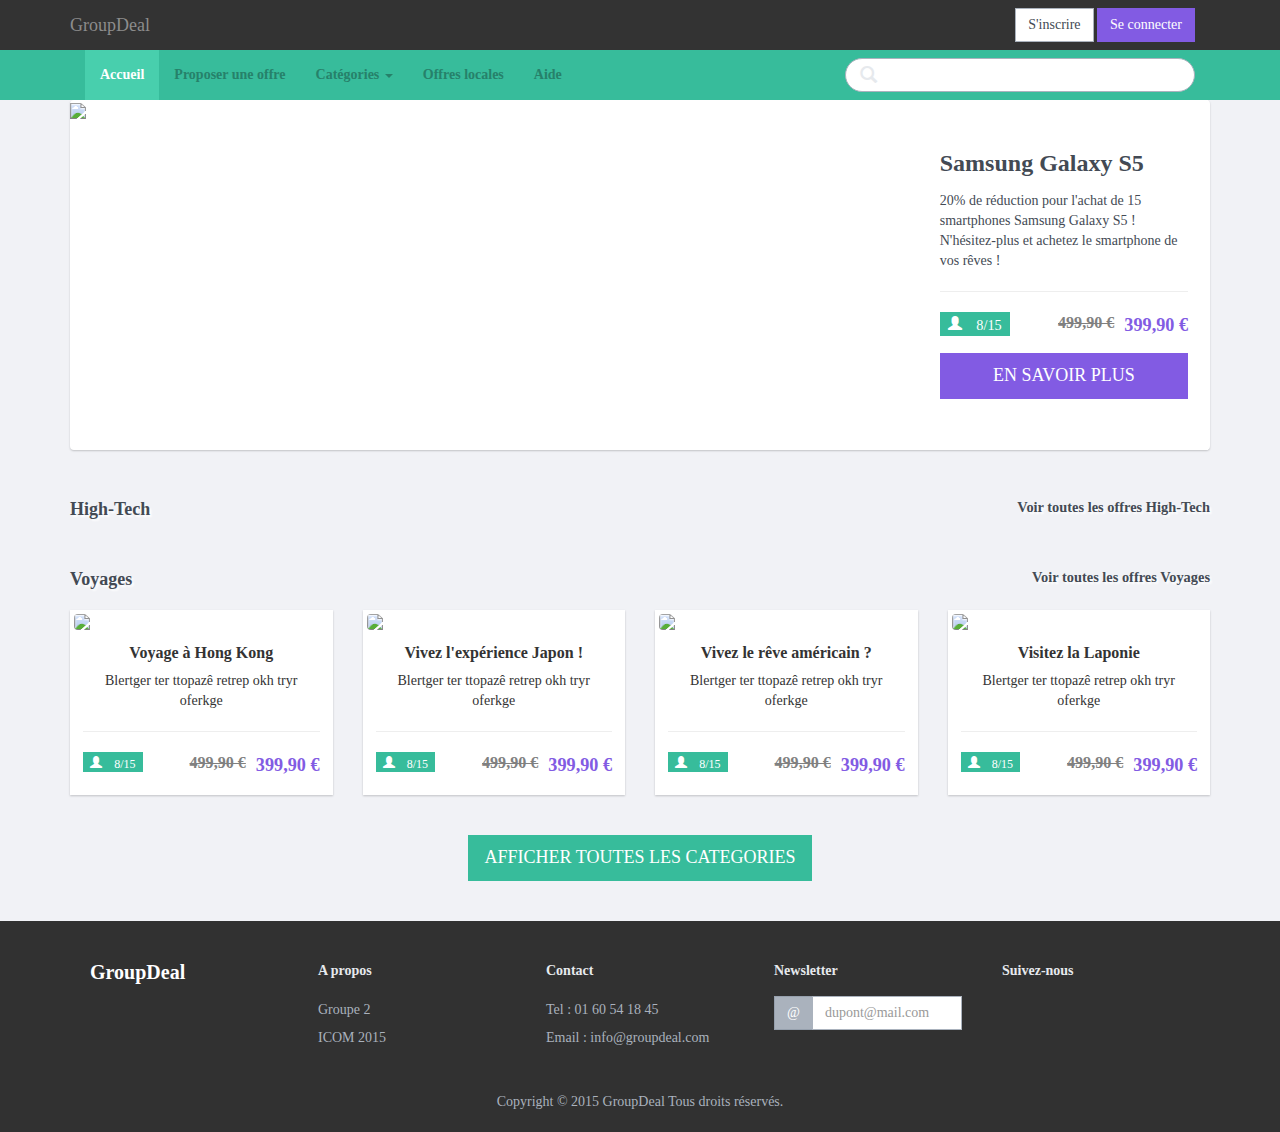
==== commit 02e94f11: "loop thumbnails in index.html" ====
--- a/app/components/home/index.html
+++ b/app/components/home/index.html
@@ -54,71 +54,8 @@
 			<div class="categorie bodystyle">
 				<div class="row">
 					<h2 class="cat-title">High-Tech  <span class="moreof"><a href="#">Voir toutes les offres High-Tech</a></span></h2>
-					<div class="row">
-						<div class="col-sm-6 col-md-3">
-							<a href="#">
-								<div class="thumbnail"><img class="img-rounded" src="assets/thumbnails/iphone4s.jpg">
-									<div class="caption text-center">
-										<h3>Iphone 4s</h3>
-										<p>Blaer  ter tert ertertery ytrur rtrytru r... rterytr tytrytr</p>
-										<hr>
-										<div class="offerinfo">
-                                            <h4><span class="label label-info requestinfo"><span class="glyphicon glyphicon-user"> 8/15</span></span></h4>
-											<label class="newprice">399,90 €</label>
-											<label class="oldprice">499,90 €</label>
-										</div>
-									</div>
-								</div>
-							</a>
-						</div>
-						<div class="col-sm-6 col-md-3">
-							<a href="#">
-								<div class="thumbnail"><img class="img-rounded" src="assets/thumbnails/appletv.jpg">
-									<div class="caption text-center">
-										<h3>Apple TV</h3>
-										<p>Blaer  ter tert ertertery ytrur rtrytru r... rterytr tytrytr</p>
-										<hr>
-										<div class="offerinfo">
-											<h4><span class="label label-info requestinfo"><span class="glyphicon glyphicon-user"> 8/15</span></h4>
-											<label class="newprice">399,90 €</label>
-											<label class="oldprice">499,90 €</label>
-										</div>
-									</div>
-								</div>
-							</a>
-						</div>
-						<div class="col-sm-6 col-md-3">
-							<a href="#">
-								<div class="thumbnail"><img class="img-rounded" src="assets/thumbnails/samsungs4.jpg">
-									<div class="caption text-center">
-										<h3>Samsung Galaxy S4</h3>
-										<p>Blaer  ter tert ertertery ytrur rtrytru r... rterytr tytrytr</p>
-										<hr>
-										<div class="offerinfo">
-											<h4><span class="label label-info requestinfo"><span class="glyphicon glyphicon-user"> 8/15</span></h4>
-											<label class="newprice">399,90 €</label>
-											<label class="oldprice">499,90 €</label>
-										</div>
-									</div>
-								</div>
-							</a>
-						</div>
-						<div class="col-sm-6 col-md-3">
-							<a href="#">
-								<div class="thumbnail"><img class="img-rounded" src="assets/thumbnails/beats.jpg">
-									<div class="caption text-center">
-										<h3>Casque Beats</h3>
-										<p>Blaer  ter tert ertertery ytrur rtrytru r... rterytr tytrytr</p>
-										<hr>
-										<div class="offerinfo">
-											<h4><span class="label label-info requestinfo"><span class="glyphicon glyphicon-user"> 8/15</span></h4>
-											<label class="newprice">399,90 €</label>
-											<label class="oldprice">499,90 €</label>
-										</div>
-									</div>
-								</div>
-							</a>
-						</div>
+					<div class="row" ng-controller="ThumbnailController as thbCtrl">
+						<product-thumbnail></product-thumbnail>
 					</div>
 				</div>
 
@@ -217,7 +154,11 @@
         <script type="text/javascript" src="../../shared/footer/footer.module.js"></script>
         <script type="text/javascript" src="../../shared/footer/footer.directive.js"></script>
                         
-        <script type="text/javascript" src="../home/home.module.js"></script>
+        <script type="text/javascript" src="home.module.js"></script>
+                        
+        <script type="text/javascript" src="thumbnail/thumbnail.module.js"></script>
+        <script type="text/javascript" src="thumbnail/thumbnail.directive.js"></script>
+        <script type="text/javascript" src="thumbnail/thumbnail.controller.js"></script>
         
         <!-- External plugins -->
         <script type="text/javascript" src="http://w.sharethis.com/button/buttons.js"></script>
